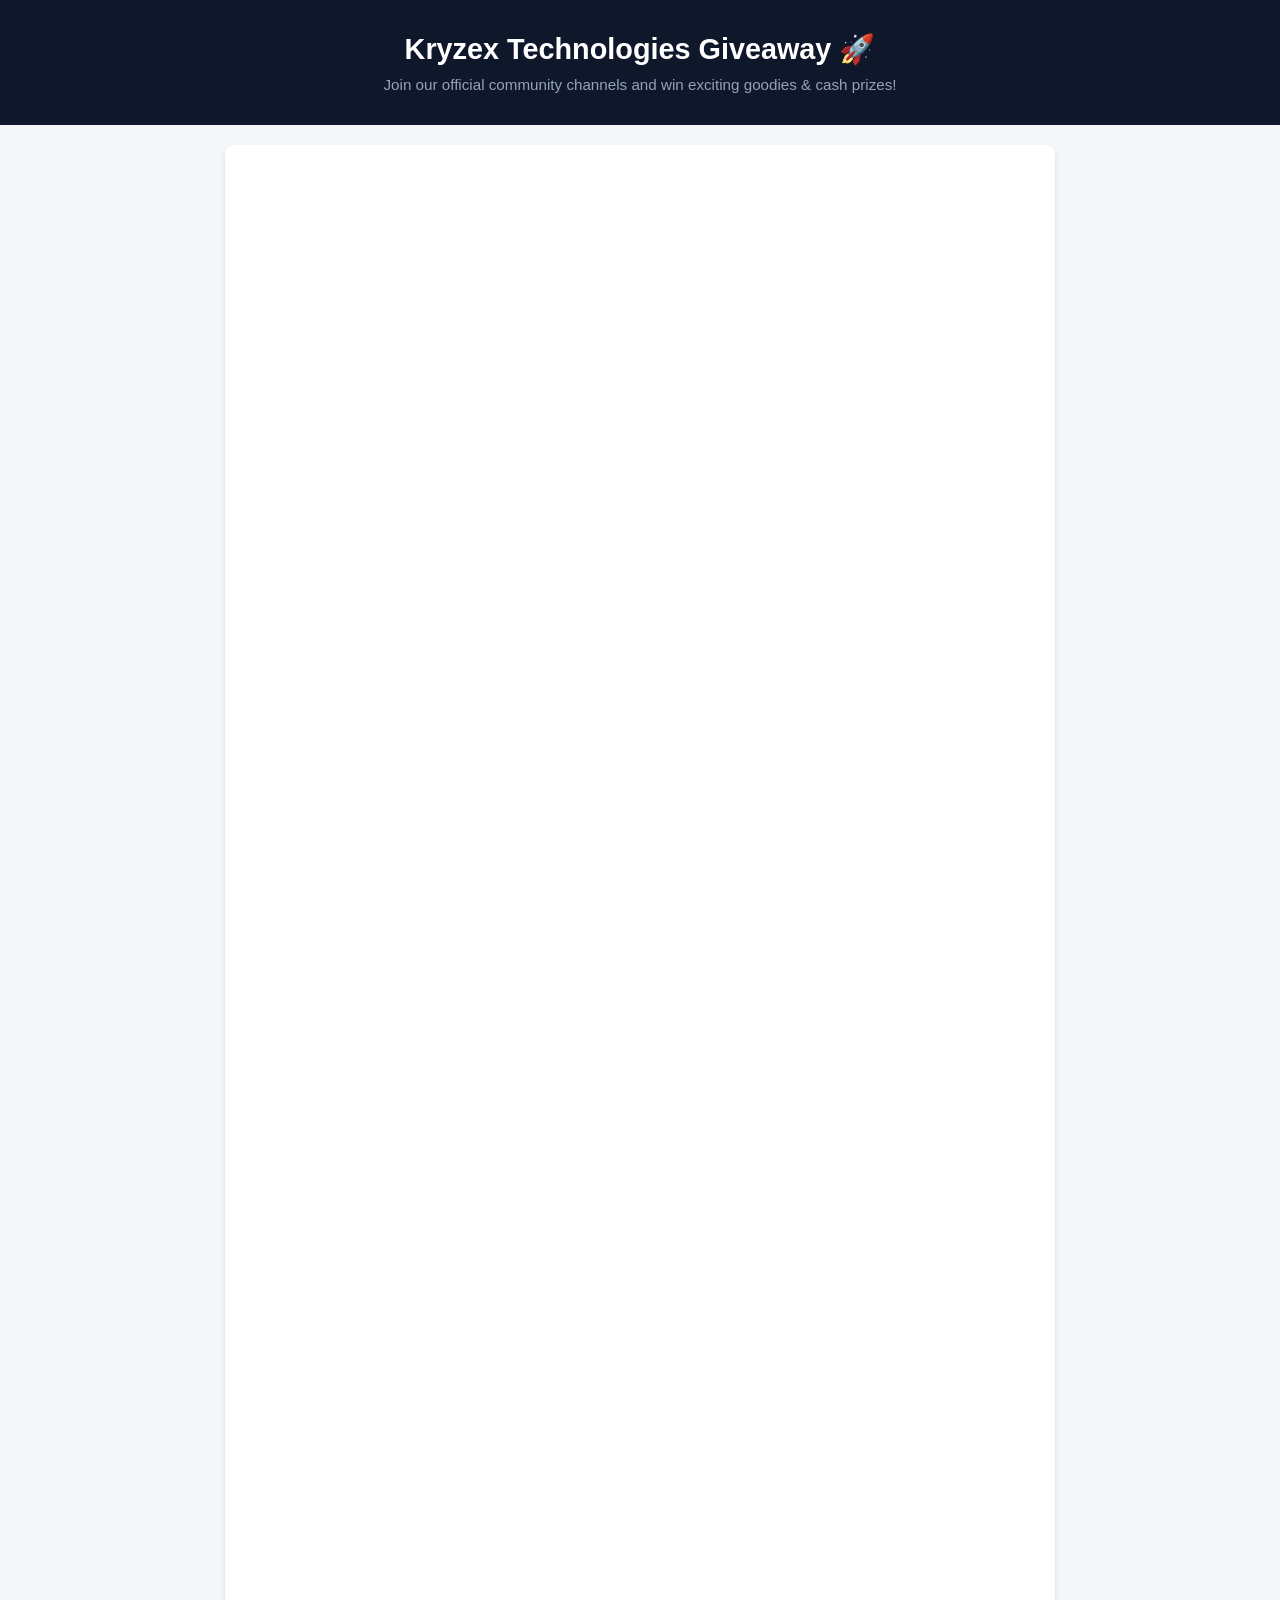
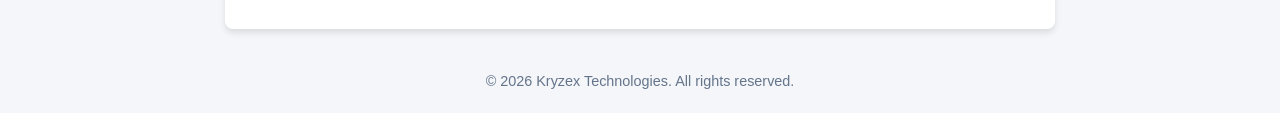
==== giveaway.html @ f29bc14c "Create giveaway.html" ====
<!DOCTYPE html>
<html lang="en">
<head>
    <meta charset="UTF-8">
    <meta name="viewport" content="width=device-width, initial-scale=1.0">
    <title>Kryzex Technologies & Study with Rishabh - Giveaway</title>
    <style>
        body {
            font-family: Arial, sans-serif;
            background-color: #f4f6f9;
            margin: 0;
            padding: 0;
            color: #333;
        }
        header {
            background: #0f172a;
            color: white;
            text-align: center;
            padding: 2rem 1rem;
        }
        h1 {
            margin: 0 0 10px 0;
            font-size: 1.8rem;
        }
        p {
            margin: 0;
            color: #94a3b8;
            font-size: 0.95rem;
        }
        .container {
            max-width: 800px;
            margin: 20px auto;
            background: white;
            padding: 15px;
            border-radius: 8px;
            box-shadow: 0 4px 6px rgba(0,0,0,0.1);
        }
        iframe {
            width: 100%;
            height: 1450px;
            border: none;
        }
        footer {
            text-align: center;
            padding: 1.5rem;
            color: #64748b;
            font-size: 0.9rem;
        }
        @media(max-width: 768px) {
            .container {
                margin: 10px;
                padding: 5px;
            }
            iframe {
                height: 1600px;
            }
        }
    </style>
</head>
<body>

    <header>
        <h1>Kryzex Technologies Giveaway 🚀</h1>
        <p>Join our official community channels and win exciting goodies & cash prizes!</p>
    </header>

    <div class="container">
        <!-- Embedded Google Form -->
        <iframe src="https://docs.google.com/forms/d/e/1FAIpQLSd4sWTZgDnSg_mvvn7rNyENzaujdwN7DcqRkcIk1Vdml4dkAg/viewform?embedded=true" width="100%" height="1450" frameborder="0" marginheight="0" marginwidth="0">Loading…</iframe>
    </div>

    <footer>
        &copy; 2026 Kryzex Technologies. All rights reserved.
    </footer>

</body>
</html>
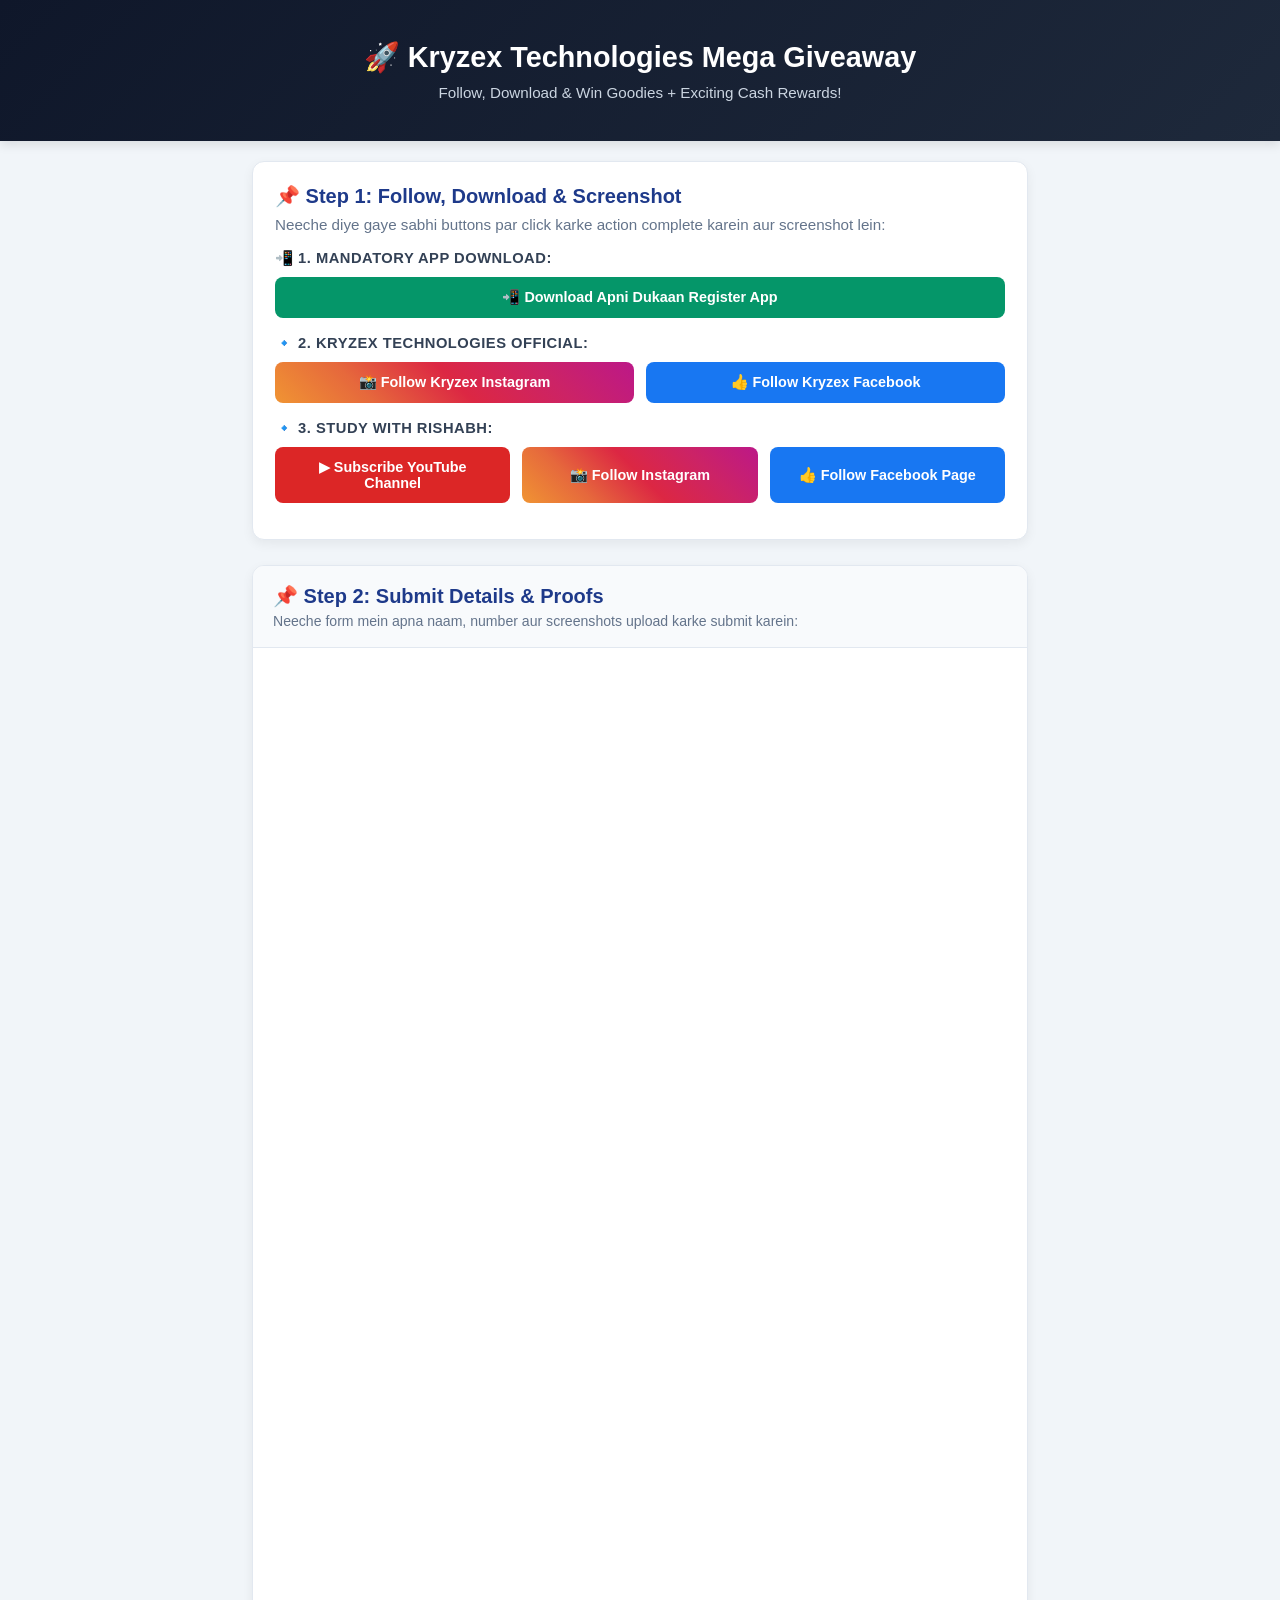
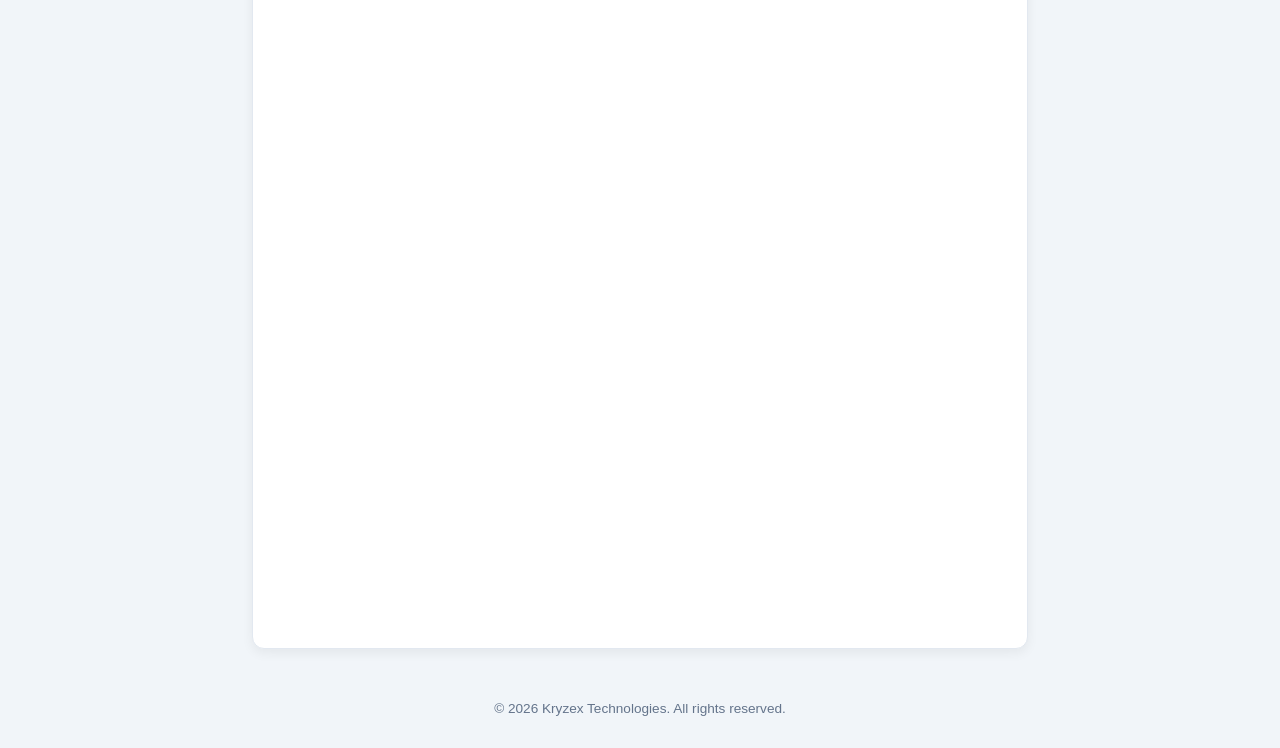
==== commit 21441972: "Update giveaway.html" ====
--- a/giveaway.html
+++ b/giveaway.html
@@ -5,18 +5,22 @@
     <meta name="viewport" content="width=device-width, initial-scale=1.0">
     <title>Kryzex Technologies & Study with Rishabh - Giveaway</title>
     <style>
+        * {
+            box-sizing: border-box;
+        }
         body {
-            font-family: Arial, sans-serif;
-            background-color: #f4f6f9;
+            font-family: -apple-system, BlinkMacSystemFont, "Segoe UI", Roboto, Helvetica, Arial, sans-serif;
+            background-color: #f1f5f9;
             margin: 0;
             padding: 0;
-            color: #333;
+            color: #0f172a;
         }
         header {
-            background: #0f172a;
+            background: linear-gradient(135deg, #0f172a 0%, #1e293b 100%);
             color: white;
             text-align: center;
-            padding: 2rem 1rem;
+            padding: 2.5rem 1rem;
+            box-shadow: 0 4px 10px rgba(0,0,0,0.1);
         }
         h1 {
             margin: 0 0 10px 0;
@@ -24,35 +28,110 @@
         }
         p {
             margin: 0;
-            color: #94a3b8;
+            color: #cbd5e1;
             font-size: 0.95rem;
         }
-        .container {
+        .main-wrapper {
             max-width: 800px;
             margin: 20px auto;
+            padding: 0 12px;
+        }
+        .action-card {
+            background: #ffffff;
+            padding: 22px;
+            border-radius: 12px;
+            box-shadow: 0 4px 12px rgba(0,0,0,0.06);
+            margin-bottom: 25px;
+            border: 1px solid #e2e8f0;
+        }
+        .action-card h2 {
+            font-size: 1.25rem;
+            margin-top: 0;
+            margin-bottom: 8px;
+            color: #1e3a8a;
+        }
+        .action-card p {
+            color: #64748b;
+            margin-bottom: 16px;
+        }
+        .section-title {
+            font-size: 0.92rem;
+            font-weight: 700;
+            margin: 16px 0 10px 0;
+            color: #334155;
+            text-transform: uppercase;
+            letter-spacing: 0.5px;
+        }
+        .buttons-grid {
+            display: grid;
+            grid-template-columns: repeat(auto-fit, minmax(180px, 1fr));
+            gap: 12px;
+            margin-bottom: 14px;
+        }
+        .btn {
+            display: flex;
+            align-items: center;
+            justify-content: center;
+            gap: 8px;
+            padding: 12px 16px;
+            border-radius: 8px;
+            text-decoration: none;
+            color: #ffffff;
+            font-weight: 600;
+            font-size: 0.9rem;
+            transition: all 0.2s ease;
+            text-align: center;
+        }
+        .btn:hover {
+            opacity: 0.92;
+            transform: translateY(-2px);
+            box-shadow: 0 4px 8px rgba(0,0,0,0.15);
+        }
+        .btn-app { background: #059669; }
+        .btn-yt { background: #dc2626; }
+        .btn-ig { background: linear-gradient(45deg, #f09433, #e6683c, #dc2743, #cc2366, #bc1888); }
+        .btn-fb { background: #1877f2; }
+        
+        .form-card {
             background: white;
-            padding: 15px;
-            border-radius: 8px;
-            box-shadow: 0 4px 6px rgba(0,0,0,0.1);
+            border-radius: 12px;
+            overflow: hidden;
+            box-shadow: 0 4px 12px rgba(0,0,0,0.06);
+            border: 1px solid #e2e8f0;
+        }
+        .form-header {
+            padding: 18px 20px;
+            border-bottom: 1px solid #e2e8f0;
+            background: #f8fafc;
+        }
+        .form-header h2 {
+            font-size: 1.25rem;
+            color: #1e3a8a;
+            margin: 0 0 5px 0;
+        }
+        .form-header p {
+            color: #64748b;
+            font-size: 0.88rem;
+            margin: 0;
         }
         iframe {
             width: 100%;
-            height: 1450px;
+            height: 1600px;
             border: none;
+            display: block;
         }
         footer {
             text-align: center;
-            padding: 1.5rem;
+            padding: 2rem 1rem;
             color: #64748b;
-            font-size: 0.9rem;
+            font-size: 0.85rem;
         }
-        @media(max-width: 768px) {
-            .container {
-                margin: 10px;
-                padding: 5px;
+        @media (max-width: 600px) {
+            .buttons-grid {
+                grid-template-columns: 1fr;
             }
             iframe {
-                height: 1600px;
+                height: 1750px;
             }
         }
     </style>
@@ -60,13 +139,45 @@
 <body>
 
     <header>
-        <h1>Kryzex Technologies Giveaway 🚀</h1>
-        <p>Join our official community channels and win exciting goodies & cash prizes!</p>
+        <h1>🚀 Kryzex Technologies Mega Giveaway</h1>
+        <p>Follow, Download & Win Goodies + Exciting Cash Rewards!</p>
     </header>
 
-    <div class="container">
-        <!-- Embedded Google Form -->
-        <iframe src="https://docs.google.com/forms/d/e/1FAIpQLSd4sWTZgDnSg_mvvn7rNyENzaujdwN7DcqRkcIk1Vdml4dkAg/viewform?embedded=true" width="100%" height="1450" frameborder="0" marginheight="0" marginwidth="0">Loading…</iframe>
+    <div class="main-wrapper">
+        
+        <!-- Step 1: Action Buttons -->
+        <div class="action-card">
+            <h2>📌 Step 1: Follow, Download & Screenshot</h2>
+            <p>Neeche diye gaye sabhi buttons par click karke action complete karein aur screenshot lein:</p>
+            
+            <div class="section-title">📲 1. Mandatory App Download:</div>
+            <div class="buttons-grid">
+                <a href="https://play.google.com/store/apps/details?id=com.lodhitech.apnidukaanregister" target="_blank" rel="noopener noreferrer" class="btn btn-app">📲 Download Apni Dukaan Register App</a>
+            </div>
+
+            <div class="section-title">🔹 2. Kryzex Technologies Official:</div>
+            <div class="buttons-grid">
+                <a href="https://www.instagram.com/kryzextechnologies?igsi=MTdldWxianJiZHpjMA==" target="_blank" rel="noopener noreferrer" class="btn btn-ig">📸 Follow Kryzex Instagram</a>
+                <a href="https://www.facebook.com/share/19GWhVwci2/" target="_blank" rel="noopener noreferrer" class="btn btn-fb">👍 Follow Kryzex Facebook</a>
+            </div>
+
+            <div class="section-title">🔹 3. Study with Rishabh:</div>
+            <div class="buttons-grid">
+                <a href="https://youtube.com/@studywithrishabh_76?si=k4y0Y3Oei46sjTMn" target="_blank" rel="noopener noreferrer" class="btn btn-yt">▶ Subscribe YouTube Channel</a>
+                <a href="https://www.instagram.com/study.with.rishabh?igsi=MThyMmQzZ3p4aWFpag==" target="_blank" rel="noopener noreferrer" class="btn btn-ig">📸 Follow Instagram</a>
+                <a href="https://www.facebook.com/share/1EzuA5PTVi/" target="_blank" rel="noopener noreferrer" class="btn btn-fb">👍 Follow Facebook Page</a>
+            </div>
+        </div>
+
+        <!-- Step 2: Form Upload -->
+        <div class="form-card">
+            <div class="form-header">
+                <h2>📌 Step 2: Submit Details & Proofs</h2>
+                <p>Neeche form mein apna naam, number aur screenshots upload karke submit karein:</p>
+            </div>
+            <iframe src="https://docs.google.com/forms/d/e/1FAIpQLSd4sWTZgDnSg_mvvn7rNyENzaujdwN7DcqRkcIk1Vdml4dkAg/viewform?embedded=true" width="100%" height="1600" frameborder="0" marginheight="0" marginwidth="0">Loading…</iframe>
+        </div>
+
     </div>
 
     <footer>
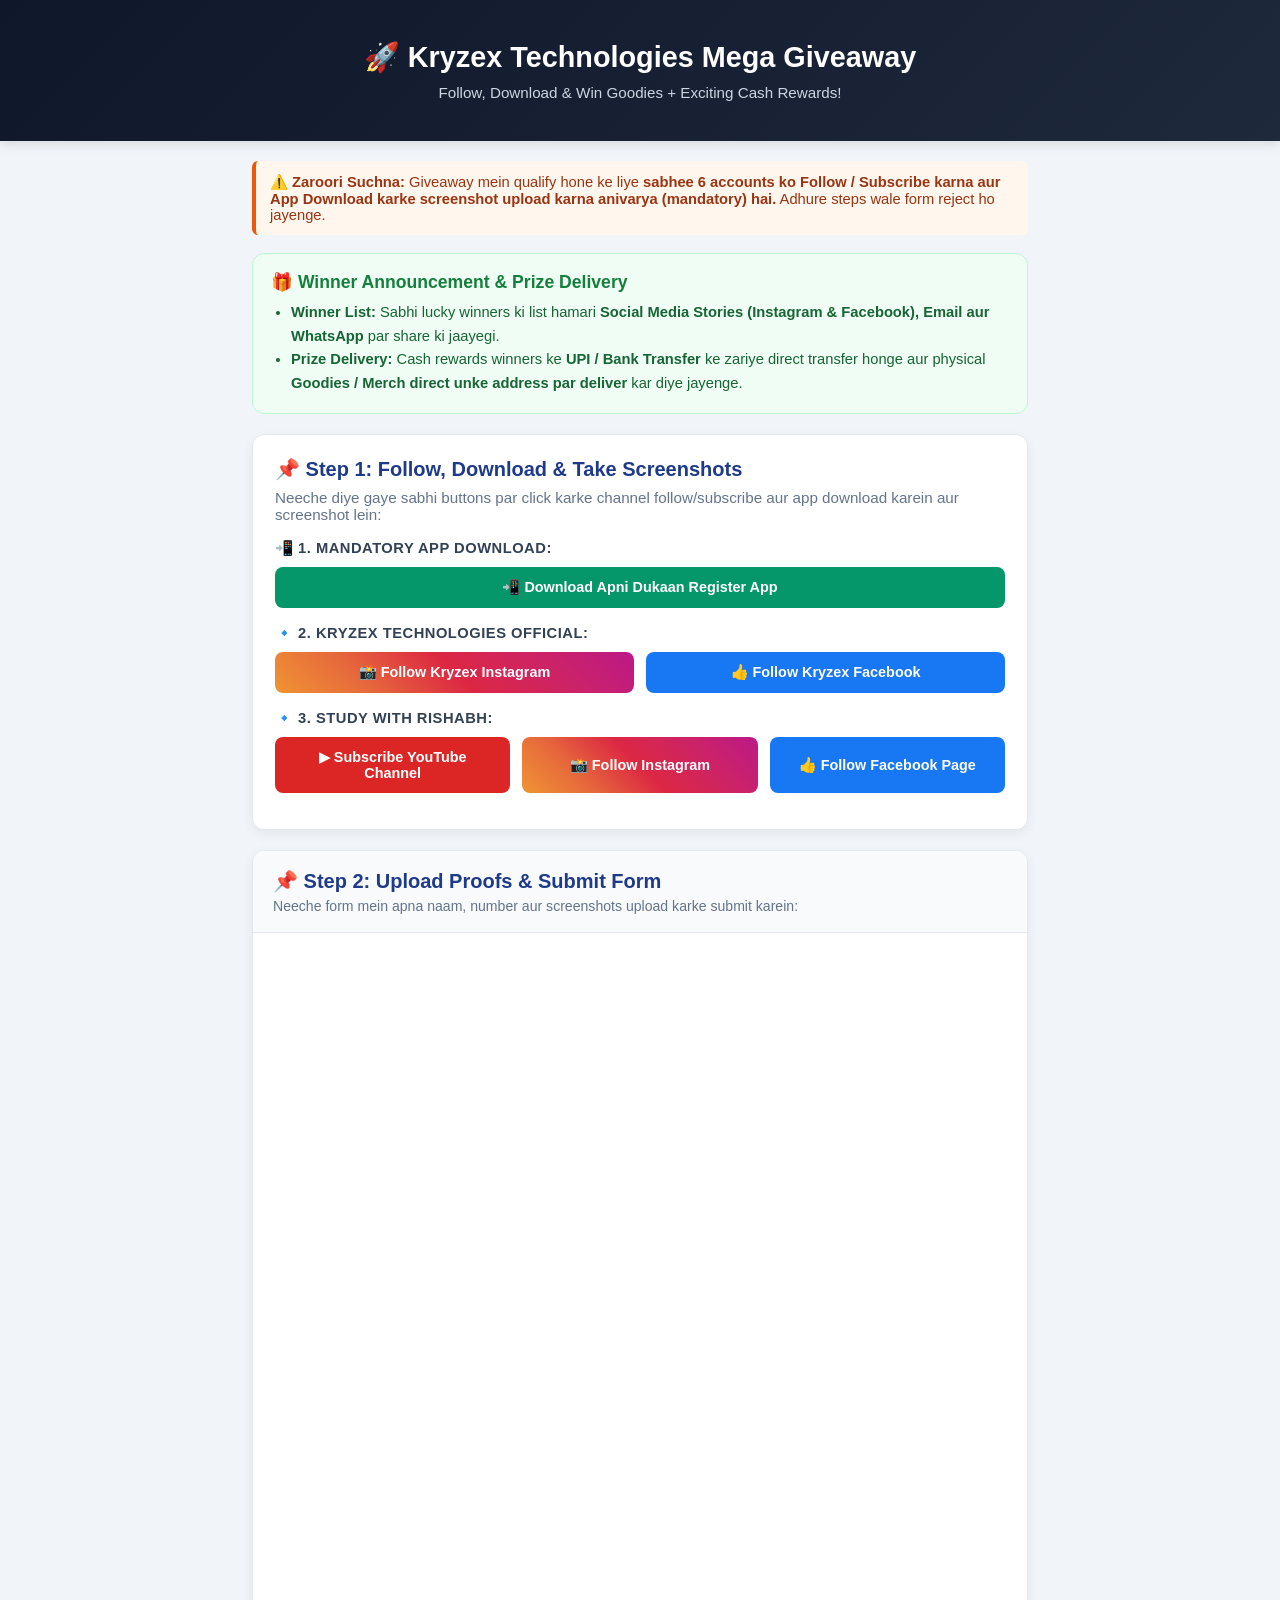
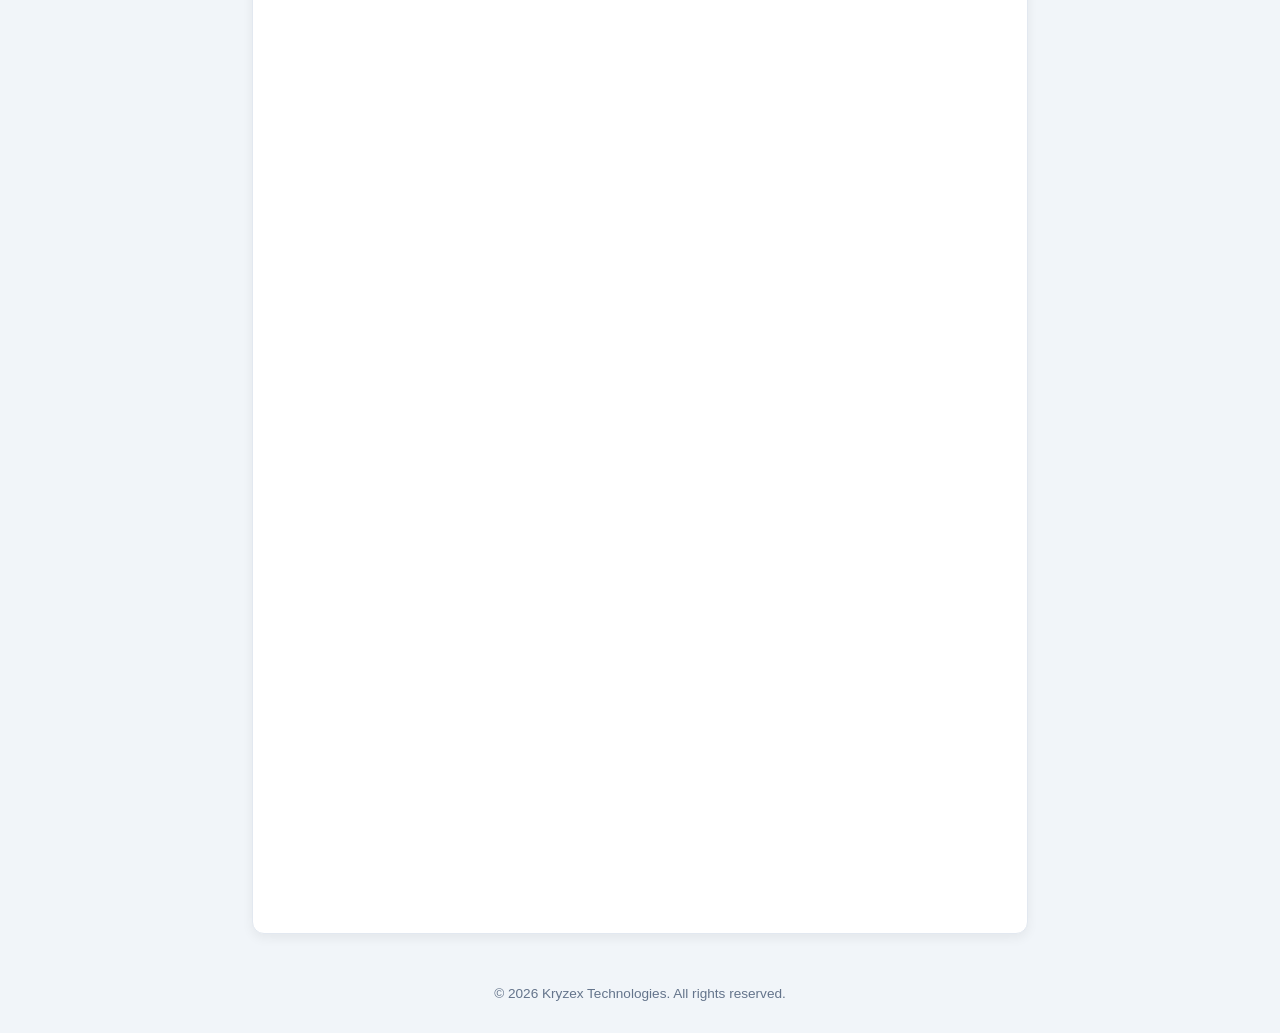
==== commit 054ca58d: "Update giveaway.html" ====
--- a/giveaway.html
+++ b/giveaway.html
@@ -3,7 +3,7 @@
 <head>
     <meta charset="UTF-8">
     <meta name="viewport" content="width=device-width, initial-scale=1.0">
-    <title>Kryzex Technologies & Study with Rishabh - Giveaway</title>
+    <title>Kryzex Technologies & Study with Rishabh - Mega Giveaway</title>
     <style>
         * {
             box-sizing: border-box;
@@ -41,7 +41,7 @@
             padding: 22px;
             border-radius: 12px;
             box-shadow: 0 4px 12px rgba(0,0,0,0.06);
-            margin-bottom: 25px;
+            margin-bottom: 20px;
             border: 1px solid #e2e8f0;
         }
         .action-card h2 {
@@ -53,6 +53,38 @@
         .action-card p {
             color: #64748b;
             margin-bottom: 16px;
+        }
+        .alert-box {
+            background: #fff7ed;
+            border-left: 4px solid #ea580c;
+            padding: 12px 14px;
+            border-radius: 6px;
+            margin-bottom: 18px;
+            color: #9a3412;
+            font-size: 0.92rem;
+            font-weight: 500;
+        }
+        .info-card {
+            background: #f0fdf4;
+            border: 1px solid #bbf7d0;
+            padding: 18px;
+            border-radius: 12px;
+            margin-bottom: 20px;
+            color: #166534;
+        }
+        .info-card h3 {
+            margin: 0 0 8px 0;
+            font-size: 1.1rem;
+            color: #15803d;
+            display: flex;
+            align-items: center;
+            gap: 6px;
+        }
+        .info-card ul {
+            margin: 0;
+            padding-left: 20px;
+            font-size: 0.92rem;
+            line-height: 1.6;
         }
         .section-title {
             font-size: 0.92rem;
@@ -145,10 +177,24 @@
 
     <div class="main-wrapper">
         
+        <!-- Rules & Important Instructions -->
+        <div class="alert-box">
+            ⚠️ <strong>Zaroori Suchna:</strong> Giveaway mein qualify hone ke liye <strong>sabhee 6 accounts ko Follow / Subscribe karna aur App Download karke screenshot upload karna anivarya (mandatory) hai.</strong> Adhure steps wale form reject ho jayenge.
+        </div>
+
+        <!-- Winner Declaration & Reward Info -->
+        <div class="info-card">
+            <h3>🎁 Winner Announcement & Prize Delivery</h3>
+            <ul>
+                <li><strong>Winner List:</strong> Sabhi lucky winners ki list hamari <strong>Social Media Stories (Instagram & Facebook), Email aur WhatsApp</strong> par share ki jaayegi.</li>
+                <li><strong>Prize Delivery:</strong> Cash rewards winners ke <strong>UPI / Bank Transfer</strong> ke zariye direct transfer honge aur physical <strong>Goodies / Merch direct unke address par deliver</strong> kar diye jayenge.</li>
+            </ul>
+        </div>
+
         <!-- Step 1: Action Buttons -->
         <div class="action-card">
-            <h2>📌 Step 1: Follow, Download & Screenshot</h2>
-            <p>Neeche diye gaye sabhi buttons par click karke action complete karein aur screenshot lein:</p>
+            <h2>📌 Step 1: Follow, Download & Take Screenshots</h2>
+            <p>Neeche diye gaye sabhi buttons par click karke channel follow/subscribe aur app download karein aur screenshot lein:</p>
             
             <div class="section-title">📲 1. Mandatory App Download:</div>
             <div class="buttons-grid">
@@ -172,7 +218,7 @@
         <!-- Step 2: Form Upload -->
         <div class="form-card">
             <div class="form-header">
-                <h2>📌 Step 2: Submit Details & Proofs</h2>
+                <h2>📌 Step 2: Upload Proofs & Submit Form</h2>
                 <p>Neeche form mein apna naam, number aur screenshots upload karke submit karein:</p>
             </div>
             <iframe src="https://docs.google.com/forms/d/e/1FAIpQLSd4sWTZgDnSg_mvvn7rNyENzaujdwN7DcqRkcIk1Vdml4dkAg/viewform?embedded=true" width="100%" height="1600" frameborder="0" marginheight="0" marginwidth="0">Loading…</iframe>
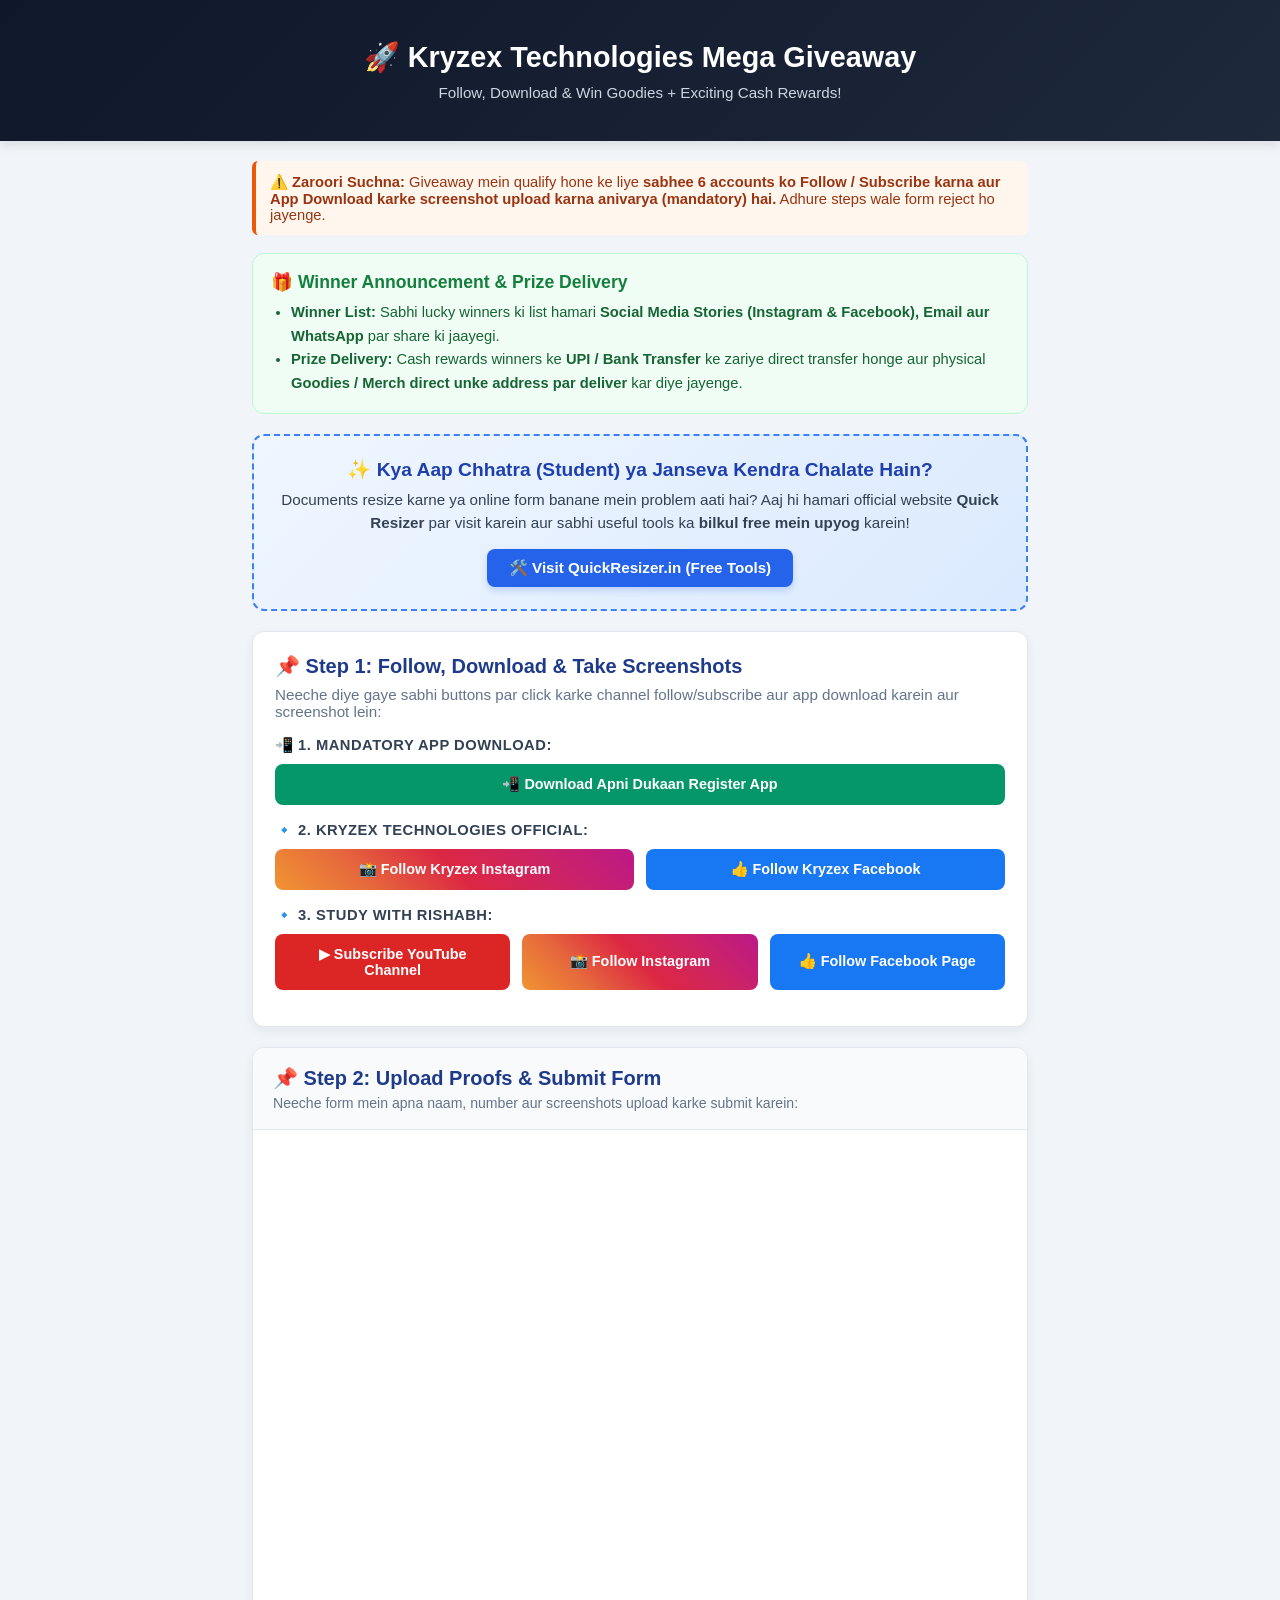
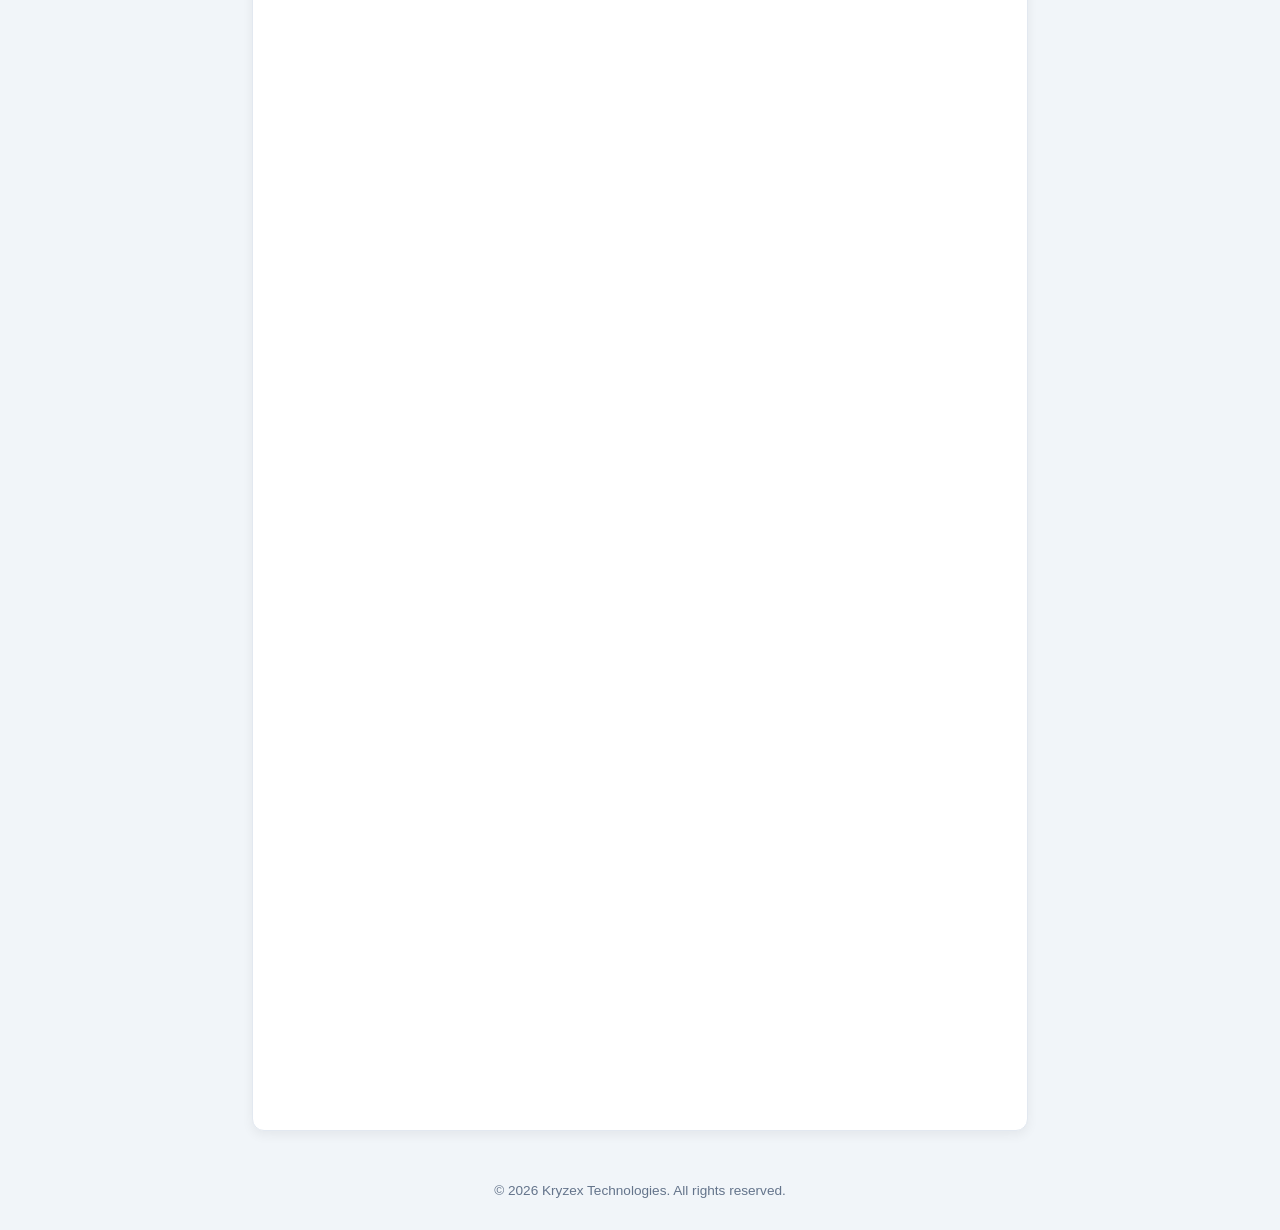
==== commit 72609731: "Update giveaway.html" ====
--- a/giveaway.html
+++ b/giveaway.html
@@ -86,6 +86,43 @@
             font-size: 0.92rem;
             line-height: 1.6;
         }
+        /* Quick Resizer Promo Box */
+        .promo-card {
+            background: linear-gradient(135deg, #eff6ff 0%, #dbeafe 100%);
+            border: 2px dashed #3b82f6;
+            padding: 22px;
+            border-radius: 12px;
+            margin-bottom: 20px;
+            text-align: center;
+        }
+        .promo-card h3 {
+            margin: 0 0 8px 0;
+            color: #1e40af;
+            font-size: 1.2rem;
+        }
+        .promo-card p {
+            color: #334155;
+            font-size: 0.95rem;
+            margin-bottom: 14px;
+            line-height: 1.5;
+        }
+        .promo-btn {
+            display: inline-block;
+            background: #2563eb;
+            color: white;
+            padding: 10px 22px;
+            border-radius: 8px;
+            text-decoration: none;
+            font-weight: 700;
+            font-size: 0.95rem;
+            transition: 0.2s;
+            box-shadow: 0 4px 6px rgba(37, 99, 235, 0.2);
+        }
+        .promo-btn:hover {
+            background: #1d4ed8;
+            transform: translateY(-1px);
+        }
+
         .section-title {
             font-size: 0.92rem;
             font-weight: 700;
@@ -191,6 +228,13 @@
             </ul>
         </div>
 
+        <!-- Quick Resizer Promo Box -->
+        <div class="promo-card">
+            <h3>✨ Kya Aap Chhatra (Student) ya Janseva Kendra Chalate Hain?</h3>
+            <p>Documents resize karne ya online form banane mein problem aati hai? Aaj hi hamari official website <strong>Quick Resizer</strong> par visit karein aur sabhi useful tools ka <strong>bilkul free mein upyog</strong> karein!</p>
+            <a href="https://quickresizer.in" target="_blank" rel="noopener noreferrer" class="promo-btn">🛠️ Visit QuickResizer.in (Free Tools)</a>
+        </div>
+
         <!-- Step 1: Action Buttons -->
         <div class="action-card">
             <h2>📌 Step 1: Follow, Download & Take Screenshots</h2>
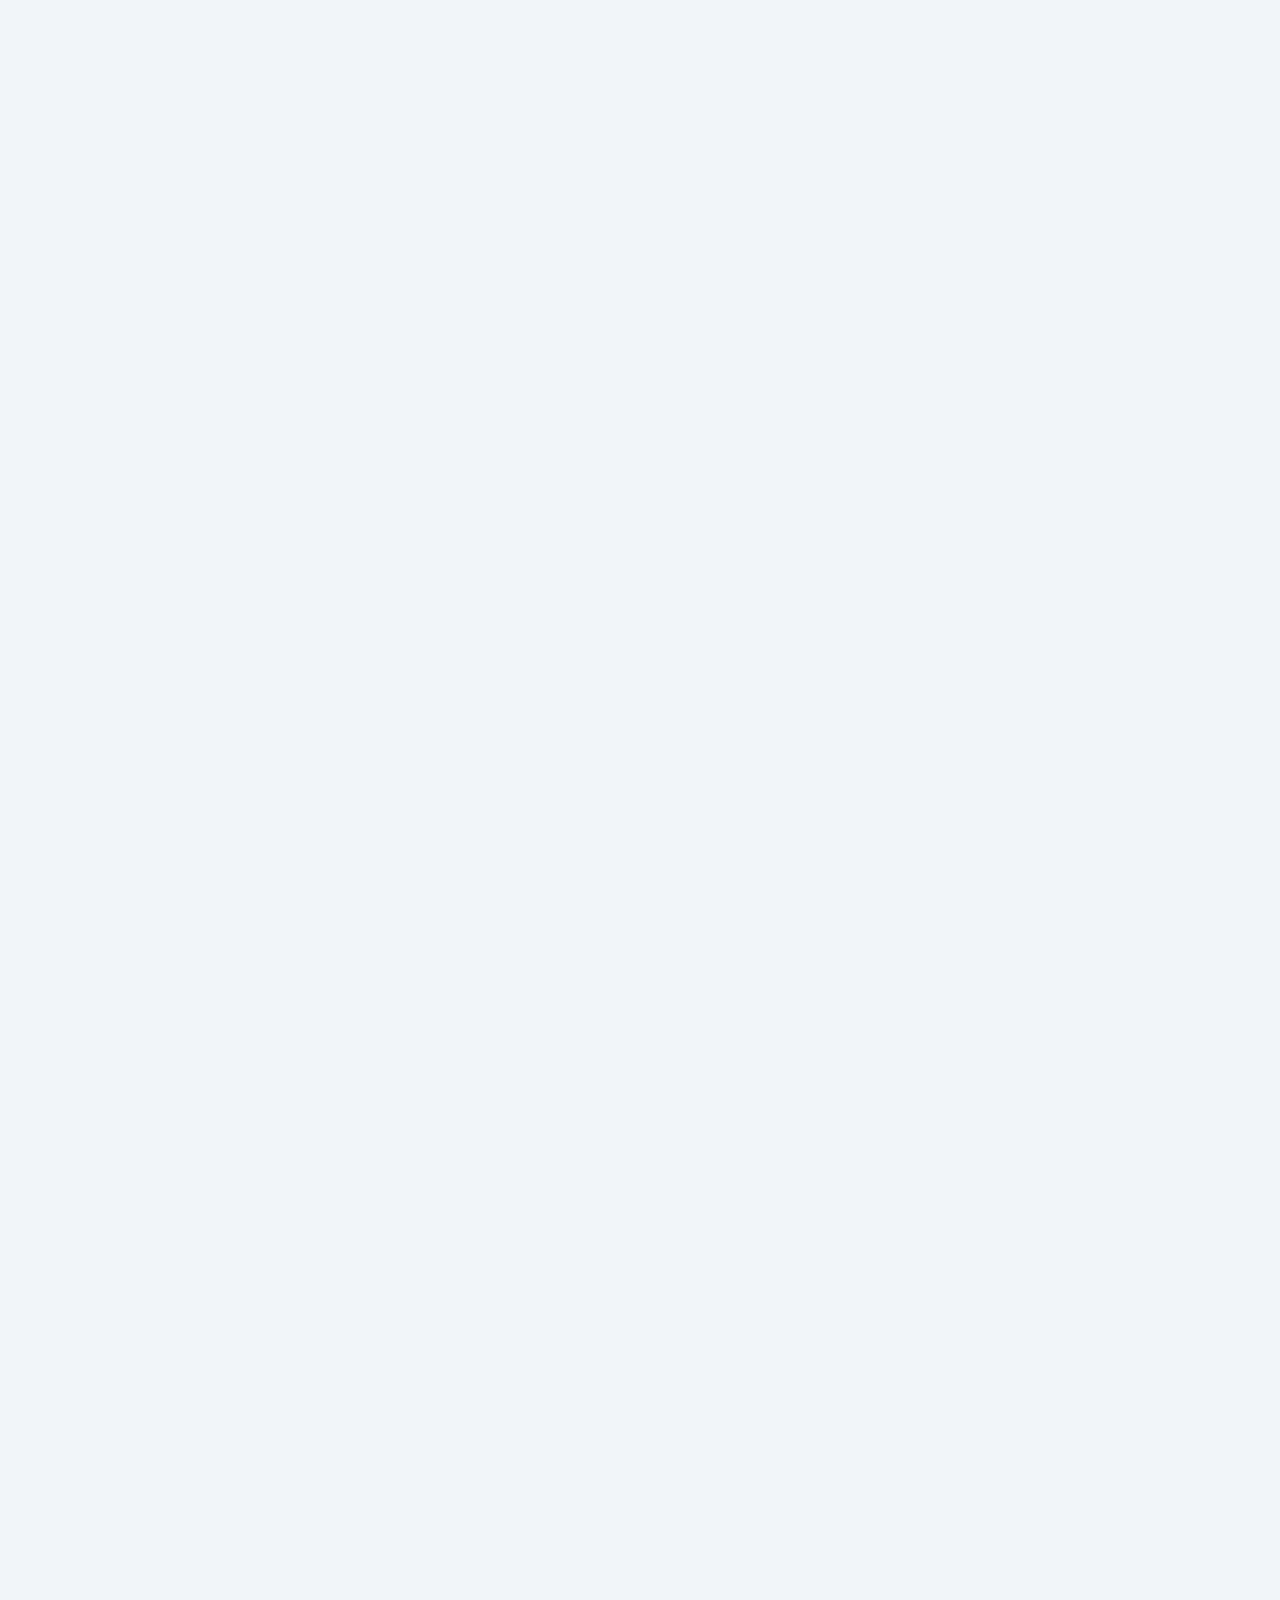
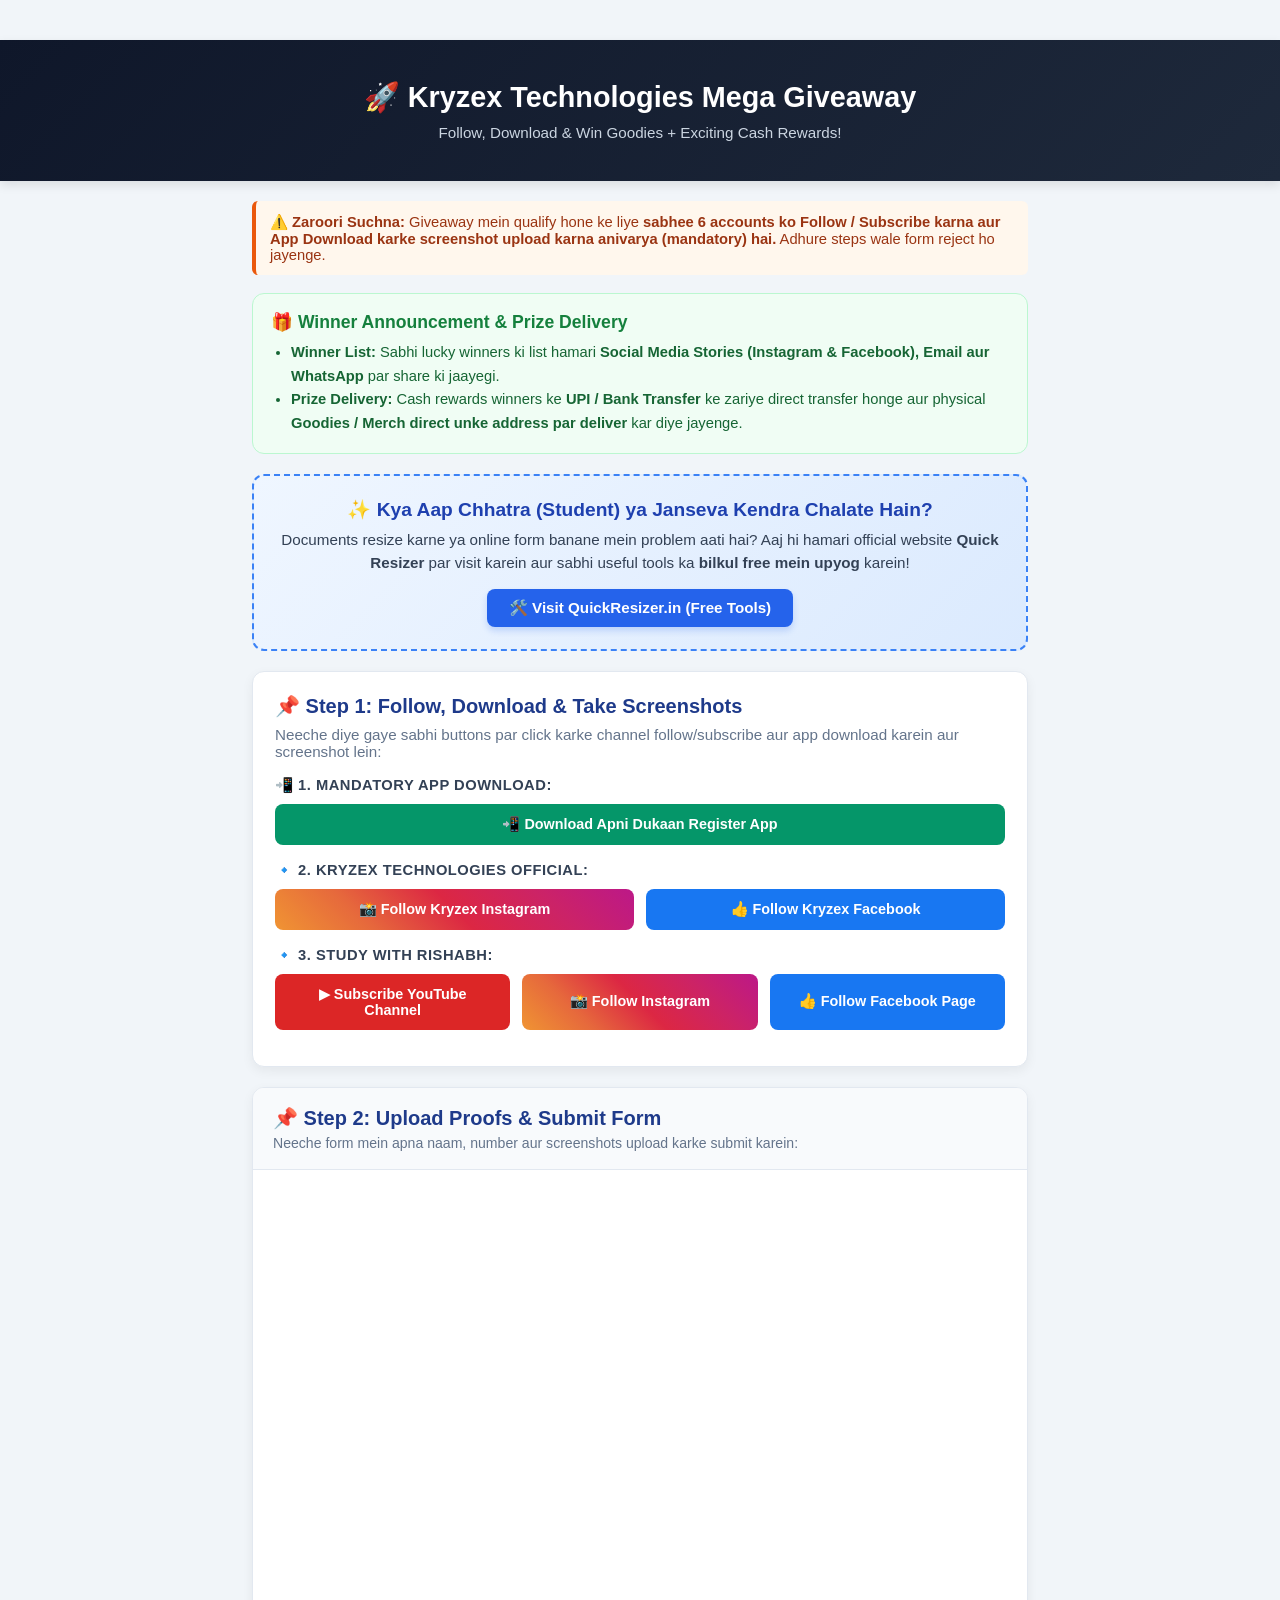
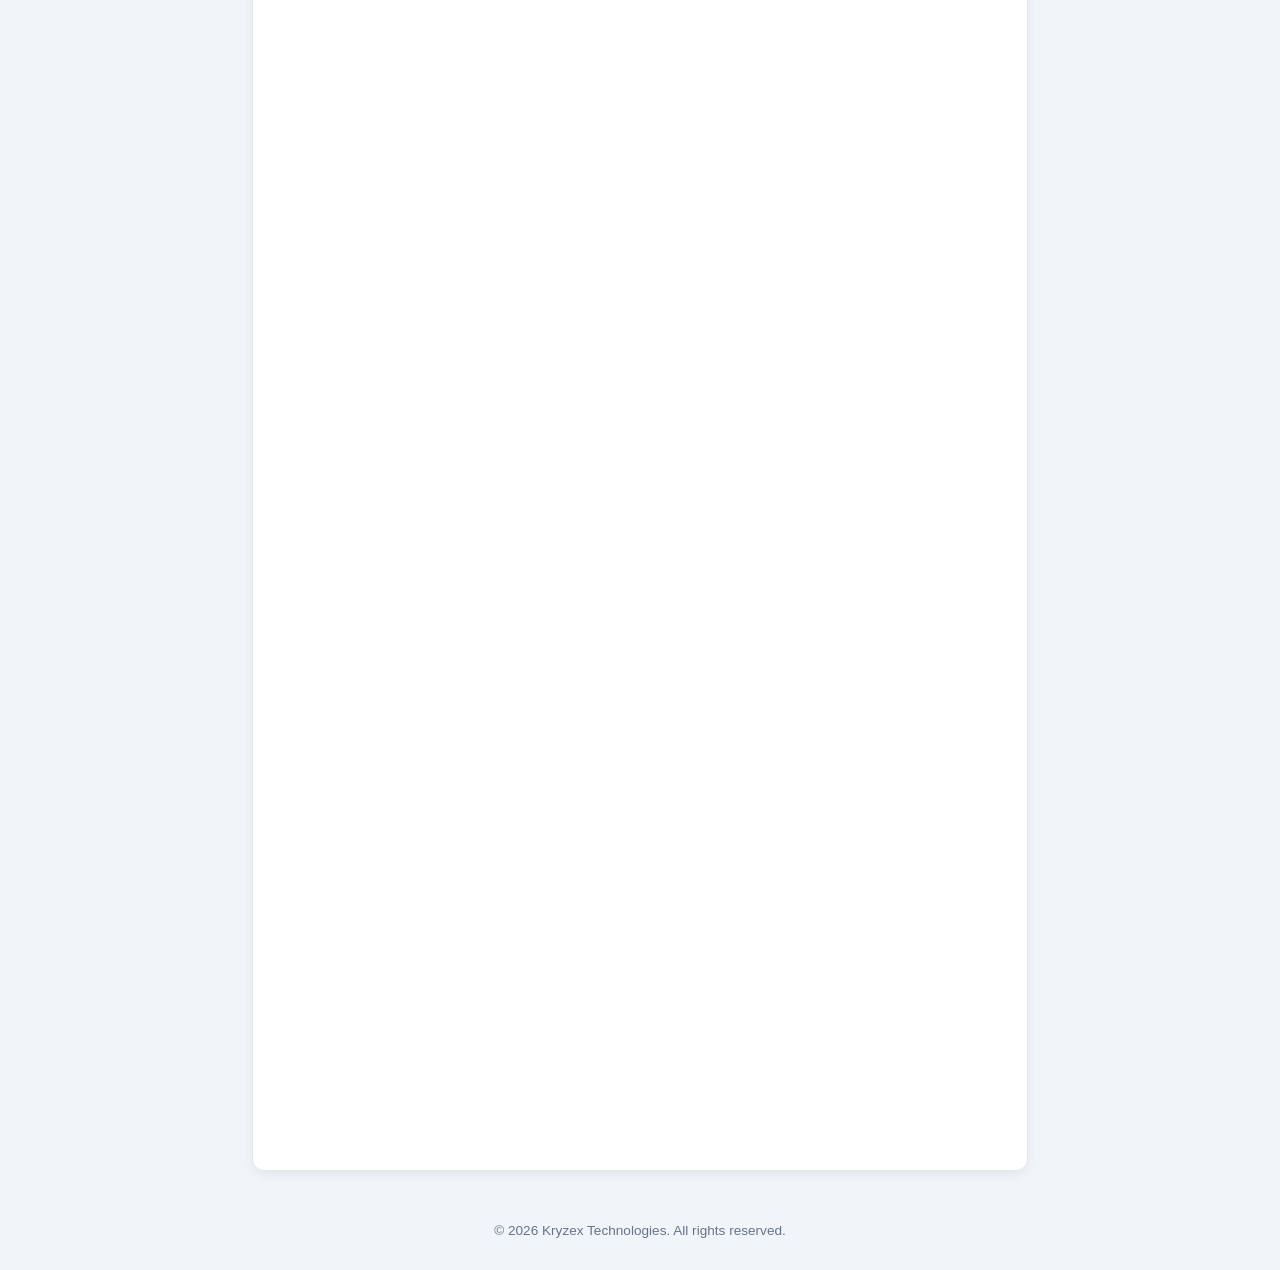
==== commit bdd51ef8: "Update giveaway.html" ====
--- a/giveaway.html
+++ b/giveaway.html
@@ -4,6 +4,16 @@
     <meta charset="UTF-8">
     <meta name="viewport" content="width=device-width, initial-scale=1.0">
     <title>Kryzex Technologies & Study with Rishabh - Mega Giveaway</title>
+    <!-- Google tag (gtag.js) -->
+<script async src="https://www.googletagmanager.com/gtag/js?id=G-31ESMYBZJV">
+</script>
+<script>
+  window.dataLayer = window.dataLayer || [];
+  function gtag(){dataLayer.push(arguments);}
+  gtag('js', new Date());
+
+  gtag('config', 'G-31ESMYBZJV');
+</script>
     <style>
         * {
             box-sizing: border-box;
@@ -206,7 +216,9 @@
     </style>
 </head>
 <body>
-
+<div style="text-align: center; margin: 20px 0;">
+    <iframe width="100%" height="315" src="https://www.youtube.com/embed/F37d_yT0eCA" title="Kryzex Technologies Mega Giveaway" frameborder="0" allow="accelerometer; autoplay; clipboard-write; encrypted-media; gyroscope; picture-in-picture" allowfullscreen style="max-width: 560px; border-radius: 8px;"></iframe>
+</div>
     <header>
         <h1>🚀 Kryzex Technologies Mega Giveaway</h1>
         <p>Follow, Download & Win Goodies + Exciting Cash Rewards!</p>
